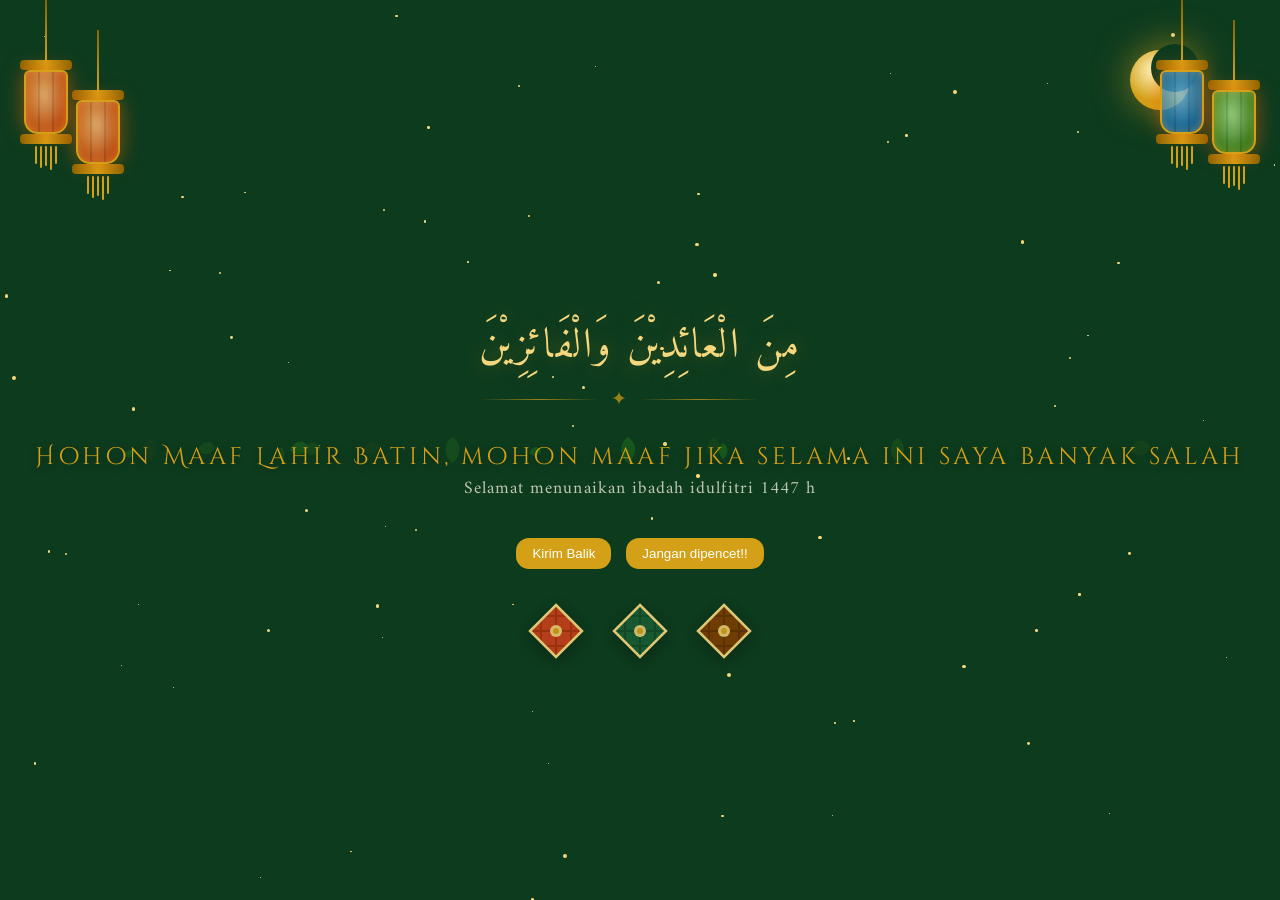
==== dashboard.html @ 44c919b3 "first commit" ====
<!DOCTYPE html>
<html lang="id">
<head>
<meta charset="UTF-8">
<meta name="viewport" content="width=device-width, initial-scale=1.0">
<title>Ketupat Ramadan</title>
<link href="https://fonts.googleapis.com/css2?family=Amiri:ital,wght@0,400;0,700;1,400&family=Cinzel+Decorative:wght@700&display=swap" rel="stylesheet">
<link rel="stylesheet" href="style.css">
</head>
<body>

<!-- Stars -->
<div class="stars" id="stars"></div>

<!-- Moon -->
<div class="moon">
  <svg viewBox="0 0 80 80" xmlns="http://www.w3.org/2000/svg">
    <defs>
      <radialGradient id="moonGrad" cx="40%" cy="35%">
        <stop offset="0%" stop-color="#fff9c4"/>
        <stop offset="100%" stop-color="#d4a017"/>
      </radialGradient>
    </defs>
    <circle cx="40" cy="40" r="30" fill="url(#moonGrad)"/>
    <circle cx="55" cy="28" r="24" fill="#0d3b1e"/>
  </svg>
</div>

<!-- Lanterns left -->
<div class="lantern-wrap left">
  <div class="lantern">
    <div class="lantern-string"></div>
    <div class="lantern-top"></div>
    <div class="lantern-body"><div class="lantern-glow"></div></div>
    <div class="lantern-bot"></div>
    <div class="lantern-fringe">
      <div class="fringe-strand"></div><div class="fringe-strand"></div>
      <div class="fringe-strand"></div><div class="fringe-strand"></div>
      <div class="fringe-strand"></div>
    </div>
  </div>
  <div class="lantern" style="margin-top:30px">
    <div class="lantern-string"></div>
    <div class="lantern-top"></div>
    <div class="lantern-body"><div class="lantern-glow"></div></div>
    <div class="lantern-bot"></div>
    <div class="lantern-fringe">
      <div class="fringe-strand"></div><div class="fringe-strand"></div>
      <div class="fringe-strand"></div><div class="fringe-strand"></div>
      <div class="fringe-strand"></div>
    </div>
  </div>
</div>

<!-- Lanterns right -->
<div class="lantern-wrap right">
  <div class="lantern" style="animation-delay:-0.8s">
    <div class="lantern-string"></div>
    <div class="lantern-top"></div>
    <div class="lantern-body" style="background:radial-gradient(ellipse at 40% 35%, #33aaff99, #005599dd)">
      <div class="lantern-glow"></div>
    </div>
    <div class="lantern-bot"></div>
    <div class="lantern-fringe">
      <div class="fringe-strand"></div><div class="fringe-strand"></div>
      <div class="fringe-strand"></div><div class="fringe-strand"></div>
      <div class="fringe-strand"></div>
    </div>
  </div>
  <div class="lantern" style="margin-top:20px;animation-delay:-2s">
    <div class="lantern-string"></div>
    <div class="lantern-top"></div>
    <div class="lantern-body" style="background:radial-gradient(ellipse at 40% 35%, #aaff6699, #226600dd)">
      <div class="lantern-glow"></div>
    </div>
    <div class="lantern-bot"></div>
    <div class="lantern-fringe">
      <div class="fringe-strand"></div><div class="fringe-strand"></div>
      <div class="fringe-strand"></div><div class="fringe-strand"></div>
      <div class="fringe-strand"></div>
    </div>
  </div>
</div>

<!-- Main Stage -->
<div class="stage">

  <div class="ghost" >
    <div class="arabic-text">مِنَ الْعَائِدِيْنَ وَالْفَائِزِيْنَ</div>
  <div class="divider">
    <div class="divider-line"></div>
    ✦
    <div class="divider-line"></div>
  </div>
</div>
  <div class="show" >
    <div class="title">Hohon Maaf Lahir Batin, mohon maaf jika selama ini saya banyak salah</div>
    <div class="subtitle">Selamat menunaikan ibadah idulfitri 1447 h</div>
  </div>
  <div class="next">
    <div id="dashboardWelcome" class="welcome-text" aria-live="polite"></div>
    <button id="btnKirimBalik" type="button">Kirim Balik</button>
    <button id="btnJanganPencet" type="button">Jangan dipencet!!</button>
  </div>

  <div id="thrModal" class="modal" aria-hidden="true">
    <div class="modal__backdrop" data-close="true"></div>
    <div class="modal__card" role="dialog" aria-modal="true" aria-labelledby="thrTitle">
      <div class="modal__header">
        <div id="thrTitle" class="modal__title"></div>
        <button id="thrClose" class="modal__close" type="button" aria-label="Tutup">×</button>
      </div>
      <div class="text">
        <p class="modal__title">Udah dibilangin jangan pencet, mana thrnya😜🙏</p>
      </div>
      <div class="modal__body">
        <div class="modal__hint">Scan QR DANA:</div>
        <img
          id="thrQr"
          class="modal__qr"
          alt="QR DANA"
          src="img/WhatsApp Image 2026-03-19 at 11.55.56.jpeg"
        />
      </div>
    </div>
  </div>

  <!-- Mini ketupats row -->
  <div class="mini-row">
    <div class="mini-ketupat">
      <svg width="60" height="60" viewBox="0 0 60 60" xmlns="http://www.w3.org/2000/svg">
        <defs>
          <clipPath id="dc1"><polygon points="30,4 56,30 30,56 4,30"/></clipPath>
        </defs>
        <polygon points="30,4 56,30 30,56 4,30" fill="#c8401a"/>
        <g clip-path="url(#dc1)">
          <g stroke="#8a2200" stroke-width="2" opacity="0.5">
            <line x1="0" y1="15" x2="60" y2="15"/><line x1="0" y1="30" x2="60" y2="30"/><line x1="0" y1="45" x2="60" y2="45"/>
            <line x1="15" y1="0" x2="15" y2="60"/><line x1="30" y1="0" x2="30" y2="60"/><line x1="45" y1="0" x2="45" y2="60"/>
          </g>
        </g>
        <polygon points="30,4 56,30 30,56 4,30" fill="none" stroke="#f5d77e" stroke-width="2.5"/>
        <circle cx="30" cy="30" r="6" fill="#f5d77e" opacity="0.9"/>
        <circle cx="30" cy="30" r="3" fill="#d4a017"/>
      </svg>
    </div>
    <div class="mini-ketupat">
      <svg width="60" height="60" viewBox="0 0 60 60" xmlns="http://www.w3.org/2000/svg">
        <defs>
          <clipPath id="dc2"><polygon points="30,4 56,30 30,56 4,30"/></clipPath>
        </defs>
        <polygon points="30,4 56,30 30,56 4,30" fill="#1a5c32"/>
        <g clip-path="url(#dc2)">
          <g stroke="#0d3b1e" stroke-width="2" opacity="0.5">
            <line x1="0" y1="15" x2="60" y2="15"/><line x1="0" y1="30" x2="60" y2="30"/><line x1="0" y1="45" x2="60" y2="45"/>
            <line x1="15" y1="0" x2="15" y2="60"/><line x1="30" y1="0" x2="30" y2="60"/><line x1="45" y1="0" x2="45" y2="60"/>
          </g>
        </g>
        <polygon points="30,4 56,30 30,56 4,30" fill="none" stroke="#f5d77e" stroke-width="2.5"/>
        <circle cx="30" cy="30" r="6" fill="#f5d77e" opacity="0.9"/>
        <circle cx="30" cy="30" r="3" fill="#d4a017"/>
      </svg>
    </div>
    <div class="mini-ketupat">
      <svg width="60" height="60" viewBox="0 0 60 60" xmlns="http://www.w3.org/2000/svg">
        <defs>
          <clipPath id="dc3"><polygon points="30,4 56,30 30,56 4,30"/></clipPath>
        </defs>
        <polygon points="30,4 56,30 30,56 4,30" fill="#7b3f00"/>
        <g clip-path="url(#dc3)">
          <g stroke="#4a2500" stroke-width="2" opacity="0.5">
            <line x1="0" y1="15" x2="60" y2="15"/><line x1="0" y1="30" x2="60" y2="30"/><line x1="0" y1="45" x2="60" y2="45"/>
            <line x1="15" y1="0" x2="15" y2="60"/><line x1="30" y1="0" x2="30" y2="60"/><line x1="45" y1="0" x2="45" y2="60"/>
          </g>
        </g>
        <polygon points="30,4 56,30 30,56 4,30" fill="none" stroke="#f5d77e" stroke-width="2.5"/>
        <circle cx="30" cy="30" r="6" fill="#f5d77e" opacity="0.9"/>
        <circle cx="30" cy="30" r="3" fill="#d4a017"/>
      </svg>
    </div>
  </div>

</div>
<script src="audio.js"></script>
<script src="script.js"></script>
</body>
</html>
---- style.css ----
:root {
    --gold: #d4a017;
    --gold-light: #f5d77e;
    --gold-dark: #8a6300;
    --green-deep: #0d3b1e;
    --green-mid: #1a5c32;
    --green-light: #2d8a50;
    --cream: #fdf6e3;
    --accent: #c8401a;
  }

  * { margin: 0; padding: 0; box-sizing: border-box; }

  body {
    background: var(--green-deep);
    min-height: 100vh;
    display: flex;
    flex-direction: column;
    align-items: center;
    justify-content: center;
    font-family: 'Amiri', serif;
    overflow: hidden;
    position: relative;
  }

  /* === BACKGROUND STARS === */
  .stars {
    position: fixed;
    inset: 0;
    pointer-events: none;
    z-index: 0;
  }
  .star {
    position: absolute;
    background: var(--gold-light);
    border-radius: 50%;
    animation: twinkle var(--d) ease-in-out infinite alternate;
  }
  @keyframes twinkle {
    from { opacity: 0.1; transform: scale(0.8); }
    to   { opacity: 0.9; transform: scale(1.2); }
  }

  /* === CRESCENT MOON === */
  .moon {
    position: fixed;
    top: 40px;
    right: 80px;
    width: 80px;
    height: 80px;
    z-index: 1;
    animation: moonFloat 6s ease-in-out infinite;
  }
  @keyframes moonFloat {
    0%,100% { transform: translateY(0) rotate(-5deg); }
    50%      { transform: translateY(-12px) rotate(5deg); }
  }
  .moon svg { filter: drop-shadow(0 0 18px #d4a01799); }

  /* === LANTERNS === */
  .lantern-wrap {
    position: fixed;
    top: 0;
    display: flex;
    gap: 0;
    z-index: 1;
    pointer-events: none;
  }
  .lantern-wrap.left  { left: 20px; }
  .lantern-wrap.right { right: 20px; }

  .lantern {
    display: flex;
    flex-direction: column;
    align-items: center;
    animation: sway 4s ease-in-out infinite;
    transform-origin: top center;
  }
  .lantern:nth-child(2) { animation-delay: -1.5s; }
  .lantern-string {
    width: 2px;
    height: 60px;
    background: linear-gradient(to bottom, var(--gold-dark), var(--gold));
  }
  .lantern-body {
    width: 44px;
    height: 64px;
    background: radial-gradient(ellipse at 40% 35%, #ff9933cc, #cc3300dd);
    border-radius: 6px 6px 14px 14px;
    border: 2px solid var(--gold);
    box-shadow: 0 0 20px #ff660088, inset 0 0 12px #ffcc6666;
    position: relative;
    overflow: hidden;
  }
  .lantern-body::before {
    content: '';
    position: absolute;
    inset: 0;
    background: repeating-linear-gradient(
      90deg,
      transparent 0px, transparent 12px,
      rgba(0,0,0,0.15) 12px, rgba(0,0,0,0.15) 14px
    );
  }
  .lantern-glow {
    position: absolute;
    inset: 0;
    background: radial-gradient(ellipse at 50% 40%, #ffffff44 0%, transparent 70%);
    animation: flicker 2s ease-in-out infinite;
  }
  .lantern-top, .lantern-bot {
    width: 52px;
    height: 10px;
    background: linear-gradient(90deg, var(--gold-dark), var(--gold), var(--gold-dark));
    border-radius: 4px;
  }
  .lantern-fringe {
    display: flex;
    gap: 3px;
    margin-top: 2px;
  }
  .fringe-strand {
    width: 2px;
    height: 18px;
    background: var(--gold);
    border-radius: 1px;
    animation: fringeWave 3s ease-in-out infinite;
  }
  .fringe-strand:nth-child(2) { animation-delay: 0.2s; height: 22px; }
  .fringe-strand:nth-child(3) { animation-delay: 0.4s; height: 20px; }
  .fringe-strand:nth-child(4) { animation-delay: 0.1s; height: 24px; }
  .fringe-strand:nth-child(5) { animation-delay: 0.3s; height: 18px; }

  @keyframes sway {
    0%,100% { transform: rotate(-6deg); }
    50%      { transform: rotate(6deg); }
  }
  @keyframes flicker {
    0%,100% { opacity: 0.8; }
    50%      { opacity: 1; }
  }
  @keyframes fringeWave {
    0%,100% { transform: skewX(-8deg); }
    50%      { transform: skewX(8deg); }
  }

  /* === MAIN STAGE === */
  .stage {
    position: relative;
    z-index: 2;
    display: flex;
    flex-direction: column;
    align-items: center;
    gap: 24px;
    margin-top: 5rem;
  }

  /* === KETUPAT SVG === */
  .ketupat-container {
    position: relative;
    width: 320px;
    height: 320px;
    display: flex;
    align-items: center;
    justify-content: center;
  }

  .ketupat-wrap {
    position: relative;
    animation: ketupatFloat 5s ease-in-out infinite;
    filter: drop-shadow(0 16px 40px #0008);
  }

  @keyframes ketupatFloat {
    0%,100% { transform: translateY(0) rotate(0deg); }
    25%      { transform: translateY(-14px) rotate(2deg); }
    75%      { transform: translateY(-8px) rotate(-2deg); }
  }

  /* Glow ring behind ketupat */
  .ketupat-glow {
    position: absolute;
    width: 200px;
    height: 200px;
    border-radius: 50%;
    background: radial-gradient(circle, #d4a01733 0%, transparent 70%);
    animation: glowPulse 3s ease-in-out infinite;
    top: 50%;
    left: 50%;
    transform: translate(-50%, -50%);
  }
  @keyframes glowPulse {
    0%,100% { transform: translate(-50%,-50%) scale(1);   opacity: 0.6; }
    50%      { transform: translate(-50%,-50%) scale(1.3); opacity: 1; }
  }

  /* Sparkles */
  .sparkle {
    position: absolute;
    pointer-events: none;
    animation: sparkleAnim var(--sd) ease-in-out infinite;
    animation-delay: var(--ss);
    top: var(--sy);
    left: var(--sx);
  }
  @keyframes sparkleAnim {
    0%,100% { opacity: 0; transform: scale(0) rotate(0deg); }
    50%      { opacity: 1; transform: scale(1) rotate(180deg); }
  }

  /* === TEXT === */
  .arabic-text {
    font-family: 'Amiri', serif;
    font-size: 2.6rem;
    color: var(--gold-light);
    text-shadow: 0 0 20px #d4a01766;
    letter-spacing: 0.05em;
    animation: textGlow 3s ease-in-out infinite alternate;
    text-align: center;
  }
  @keyframes textGlow {
    from { text-shadow: 0 0 10px #d4a01744; }
    to   { text-shadow: 0 0 30px #d4a017cc, 0 0 60px #d4a01755; }
  }

  .title {
    font-family: 'Cinzel Decorative', cursive;
    font-size: 1.5rem;
    color: var(--gold);
    letter-spacing: 0.15em;
    text-align: center;
    text-shadow: 0 2px 8px #0006;
    animation: fadeIn 2s ease;
  }

  .subtitle {
    font-family: 'Amiri', serif;
    font-size: 1.1rem;
    color: var(--cream);
    opacity: 0.75;
    text-align: center;
    letter-spacing: 0.06em;
  }

  /* === ORNAMENT DIVIDER === */
  .divider {
    display: flex;
    align-items: center;
    gap: 12px;
    color: var(--gold);
    opacity: 0.7;
    font-size: 1.2rem;
  }
  .divider-line {
    width: 120px;
    height: 1px;
    background: linear-gradient(to right, transparent, var(--gold), transparent);
  }

  /* === FLOATING LEAVES === */
  .leaf {
    position: fixed;
    pointer-events: none;
    z-index: 0;
    animation: leafFall linear infinite;
    opacity: 0.55;
  }
  @keyframes leafFall {
    0%   { transform: translateY(-40px) rotate(0deg); opacity: 0; }
    10%  { opacity: 0.55; }
    90%  { opacity: 0.4; }
    100% { transform: translateY(105vh) rotate(360deg); opacity: 0; }
  }

  /* === BOTTOM KETUPAT ROW === */
  .mini-row {
    display: flex;
    gap: 24px;
    margin-top: 8px;
  }
  .mini-ketupat {
    animation: miniSway 3s ease-in-out infinite;
    opacity: 0.9;
    filter: drop-shadow(0 4px 8px #0005);
  }
  .mini-ketupat:nth-child(2) { animation-delay: -1s; }
  .mini-ketupat:nth-child(3) { animation-delay: -2s; }
  @keyframes miniSway {
    0%,100% { transform: rotate(-8deg) translateY(0); }
    50%      { transform: rotate(8deg) translateY(-6px); }
  }

  @keyframes fadeIn {
    from { opacity: 0; transform: translateY(10px); }
    to   { opacity: 1; transform: translateY(0); }
  }
  .input-nama{
    text-align: center;
  }
  .input-nama input{
    border: 3px solid var(--gold);
    border-radius: 13px;
    padding: 0.5rem 1rem;
    background: #0d3b1e;
    color: #f5d77e;
  }
  .input-nama button{
    border-style: none;
    border-radius: 13px;
    padding: 0.5rem 1rem;
    background-color: #d4a017;
    color: white;
    margin: 1rem 0;
    transition: 0.7s;
  }
  .input-nama button:hover{
    transform: scale(1.2);
  }
  .next button{
    border-style: none;
    border-radius: 13px;
    padding: 0.5rem 1rem;
    background-color: #d4a017;
    color: white;
    margin: 0 5px;
    transition: 0.7s;
  }
  .next button:hover{
    transform: scale(1.2);    
  }

  .welcome-text{
    margin-top: 10px;
    font-family: 'Cinzel Decorative', cursive;
    color: var(--gold-light);
    text-shadow: 0 0 18px #d4a01766;
    letter-spacing: 0.06em;
    text-align: center;
    opacity: 0;
    transform: translateY(6px);
    transition: 0.4s ease;
  }
  .welcome-text.is-visible{
    opacity: 1;
    transform: translateY(0);
  }

  /* Modal THR */
  .modal{
    position: fixed;
    inset: 0;
    display: none;
    z-index: 50;
  }
  .modal.is-open{
    display: block;
  }
  .modal__backdrop{
    position: absolute;
    inset: 0;
    background: rgba(0,0,0,0.6);
    backdrop-filter: blur(2px);
  }
  .modal__card{
    position: absolute;
    left: 50%;
    top: 50%;
    transform: translate(-50%,-50%);
    width: min(92vw, 360px);
    background: rgba(13, 59, 30, 0.98);
    border: 2px solid var(--gold);
    border-radius: 16px;
    box-shadow: 0 18px 60px rgba(0,0,0,0.55);
    padding: 14px 14px 16px;
  }
  .modal__header{
    display: flex;
    align-items: center;
    justify-content: space-between;
    gap: 10px;
    margin-bottom: 10px;
  }
  .modal__title{
    font-family: 'Cinzel Decorative', cursive;
    color: var(--gold-light);
    letter-spacing: 0.08em;
    font-size: 1.05rem;
  }
  .modal__close{
    border: none;
    background: transparent;
    color: var(--gold-light);
    font-size: 26px;
    line-height: 1;
    cursor: pointer;
    padding: 0 6px;
    border-radius: 10px;
    transition: 0.2s;
  }
  .modal__close:hover{
    background: rgba(212,160,23,0.15);
  }
  .modal__body{
    text-align: center;
  }
  .modal__hint{
    color: var(--cream);
    opacity: 0.85;
    margin-bottom: 10px;
    letter-spacing: 0.04em;
  }
  .modal__qr{
    width: 220px;
    height: 220px;
    border-radius: 12px;
    border: 2px solid rgba(245,215,126,0.5);
    background: #fff;
  }
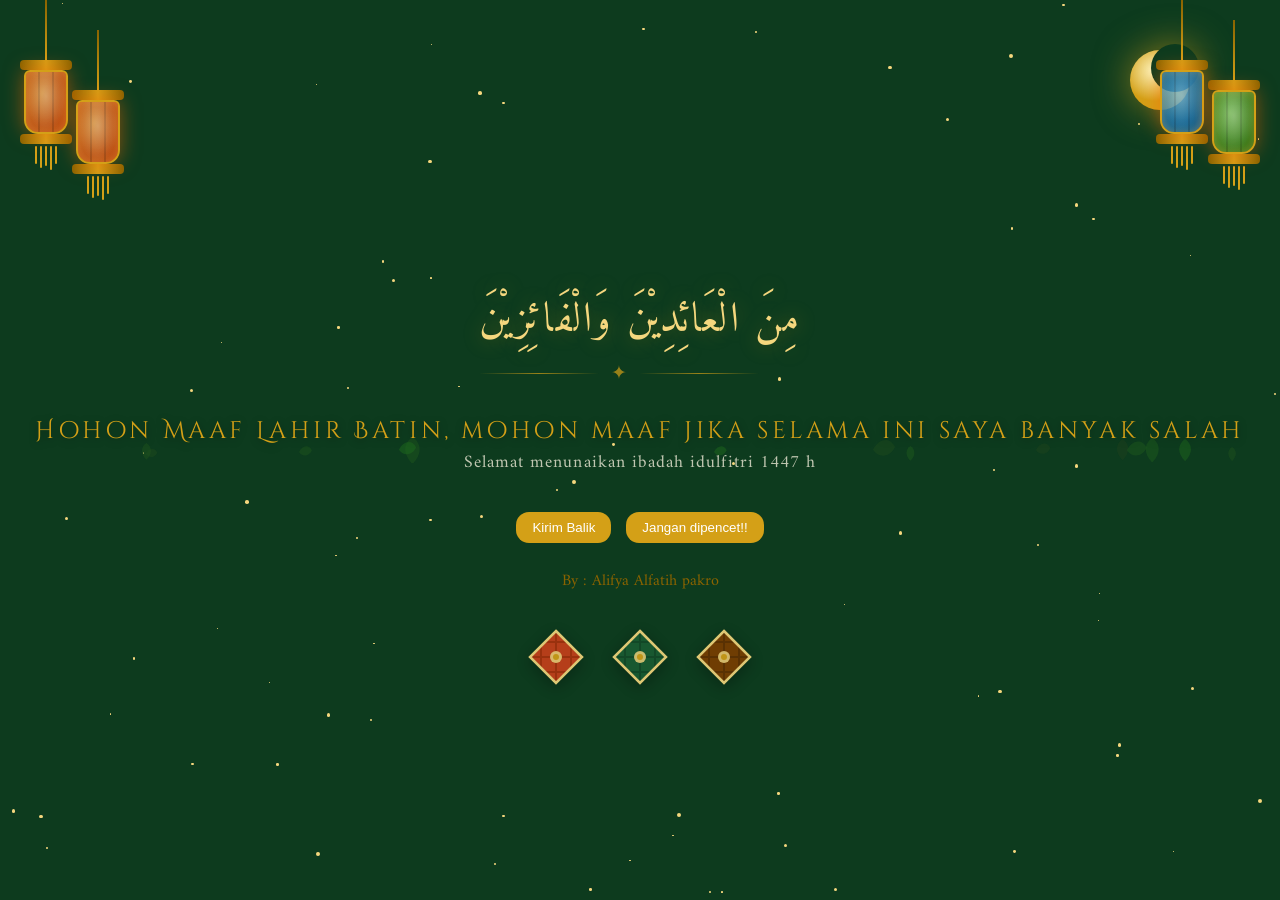
==== commit dd0b187c: "menambahkan array user dan fav icon" ====
--- a/dashboard.html
+++ b/dashboard.html
@@ -3,9 +3,10 @@
 <head>
 <meta charset="UTF-8">
 <meta name="viewport" content="width=device-width, initial-scale=1.0">
-<title>Ketupat Ramadan</title>
+<title>Eid Mubarak</title>
 <link href="https://fonts.googleapis.com/css2?family=Amiri:ital,wght@0,400;0,700;1,400&family=Cinzel+Decorative:wght@700&display=swap" rel="stylesheet">
 <link rel="stylesheet" href="style.css">
+<link rel="shortcut icon" href="img/logo.avif" type="image/x-icon" class="icon">
 </head>
 <body>
 
@@ -101,6 +102,10 @@
     <div id="dashboardWelcome" class="welcome-text" aria-live="polite"></div>
     <button id="btnKirimBalik" type="button">Kirim Balik</button>
     <button id="btnJanganPencet" type="button">Jangan dipencet!!</button>
+    <button id="btnUserList" type="button" hidden>Daftar User Masuk</button>
+  </div>
+  <div class="me">
+    <p>By : Alifya Alfatih pakro</p>
   </div>
 
   <div id="thrModal" class="modal" aria-hidden="true">
--- a/style.css
+++ b/style.css
@@ -415,4 +415,71 @@
     border-radius: 12px;
     border: 2px solid rgba(245,215,126,0.5);
     background: #fff;
+  }
+
+  /* Admin user list page */
+  .admin-actions{
+    width: min(92vw, 560px);
+    display: flex;
+    justify-content: center;
+    margin: 4px 0 8px;
+  }
+  .btn-link{
+    display: inline-block;
+    text-decoration: none;
+    border-radius: 13px;
+    padding: 0.55rem 1rem;
+    background-color: #d4a017;
+    color: white;
+    transition: 0.25s;
+  }
+  .btn-link:hover{
+    transform: scale(1.06);
+  }
+  .user-list{
+    width: min(92vw, 560px);
+    max-height: min(62vh, 520px);
+    overflow: auto;
+    border: 2px solid rgba(245,215,126,0.35);
+    border-radius: 16px;
+    background: rgba(13, 59, 30, 0.7);
+    box-shadow: 0 16px 60px rgba(0,0,0,0.35);
+    padding: 10px;
+  }
+  .user-entry{
+    display: flex;
+    align-items: baseline;
+    justify-content: space-between;
+    gap: 14px;
+    padding: 10px 12px;
+    border-radius: 12px;
+    border: 1px solid rgba(212,160,23,0.18);
+    background: rgba(13, 59, 30, 0.55);
+    margin: 8px 0;
+  }
+  .user-entry__name{
+    font-family: 'Cinzel Decorative', cursive;
+    color: var(--gold-light);
+    letter-spacing: 0.06em;
+    font-size: 1rem;
+  }
+  .user-entry__time{
+    color: var(--cream);
+    opacity: 0.8;
+    font-size: 0.95rem;
+    white-space: nowrap;
+  }
+  .empty-state{
+    color: var(--cream);
+    opacity: 0.85;
+    text-align: center;
+    padding: 16px 10px;
+    letter-spacing: 0.04em;
+  }
+  .icon{
+    border-radius: 50%;
+    border: 1px solid white;
+  }
+  .me{
+    color: #8a6300;
   }
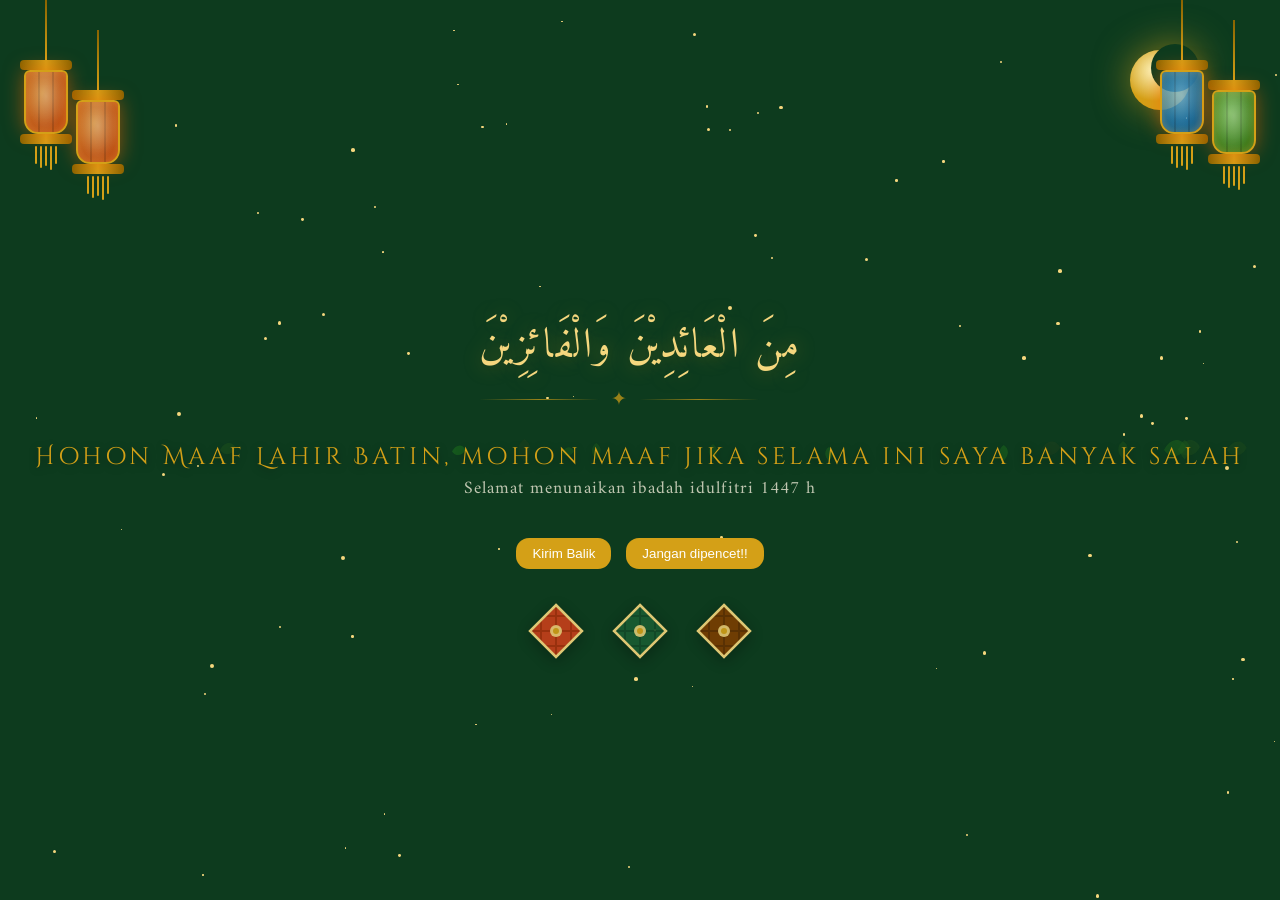
==== commit 8e238ae1: "kembali ke no array" ====
--- a/dashboard.html
+++ b/dashboard.html
@@ -3,10 +3,9 @@
 <head>
 <meta charset="UTF-8">
 <meta name="viewport" content="width=device-width, initial-scale=1.0">
-<title>Eid Mubarak</title>
+<title>Ketupat Ramadan</title>
 <link href="https://fonts.googleapis.com/css2?family=Amiri:ital,wght@0,400;0,700;1,400&family=Cinzel+Decorative:wght@700&display=swap" rel="stylesheet">
 <link rel="stylesheet" href="style.css">
-<link rel="shortcut icon" href="img/logo.avif" type="image/x-icon" class="icon">
 </head>
 <body>
 
@@ -102,10 +101,6 @@
     <div id="dashboardWelcome" class="welcome-text" aria-live="polite"></div>
     <button id="btnKirimBalik" type="button">Kirim Balik</button>
     <button id="btnJanganPencet" type="button">Jangan dipencet!!</button>
-    <button id="btnUserList" type="button" hidden>Daftar User Masuk</button>
-  </div>
-  <div class="me">
-    <p>By : Alifya Alfatih pakro</p>
   </div>
 
   <div id="thrModal" class="modal" aria-hidden="true">
--- a/style.css
+++ b/style.css
@@ -415,71 +415,4 @@
     border-radius: 12px;
     border: 2px solid rgba(245,215,126,0.5);
     background: #fff;
-  }
-
-  /* Admin user list page */
-  .admin-actions{
-    width: min(92vw, 560px);
-    display: flex;
-    justify-content: center;
-    margin: 4px 0 8px;
-  }
-  .btn-link{
-    display: inline-block;
-    text-decoration: none;
-    border-radius: 13px;
-    padding: 0.55rem 1rem;
-    background-color: #d4a017;
-    color: white;
-    transition: 0.25s;
-  }
-  .btn-link:hover{
-    transform: scale(1.06);
-  }
-  .user-list{
-    width: min(92vw, 560px);
-    max-height: min(62vh, 520px);
-    overflow: auto;
-    border: 2px solid rgba(245,215,126,0.35);
-    border-radius: 16px;
-    background: rgba(13, 59, 30, 0.7);
-    box-shadow: 0 16px 60px rgba(0,0,0,0.35);
-    padding: 10px;
-  }
-  .user-entry{
-    display: flex;
-    align-items: baseline;
-    justify-content: space-between;
-    gap: 14px;
-    padding: 10px 12px;
-    border-radius: 12px;
-    border: 1px solid rgba(212,160,23,0.18);
-    background: rgba(13, 59, 30, 0.55);
-    margin: 8px 0;
-  }
-  .user-entry__name{
-    font-family: 'Cinzel Decorative', cursive;
-    color: var(--gold-light);
-    letter-spacing: 0.06em;
-    font-size: 1rem;
-  }
-  .user-entry__time{
-    color: var(--cream);
-    opacity: 0.8;
-    font-size: 0.95rem;
-    white-space: nowrap;
-  }
-  .empty-state{
-    color: var(--cream);
-    opacity: 0.85;
-    text-align: center;
-    padding: 16px 10px;
-    letter-spacing: 0.04em;
-  }
-  .icon{
-    border-radius: 50%;
-    border: 1px solid white;
-  }
-  .me{
-    color: #8a6300;
   }
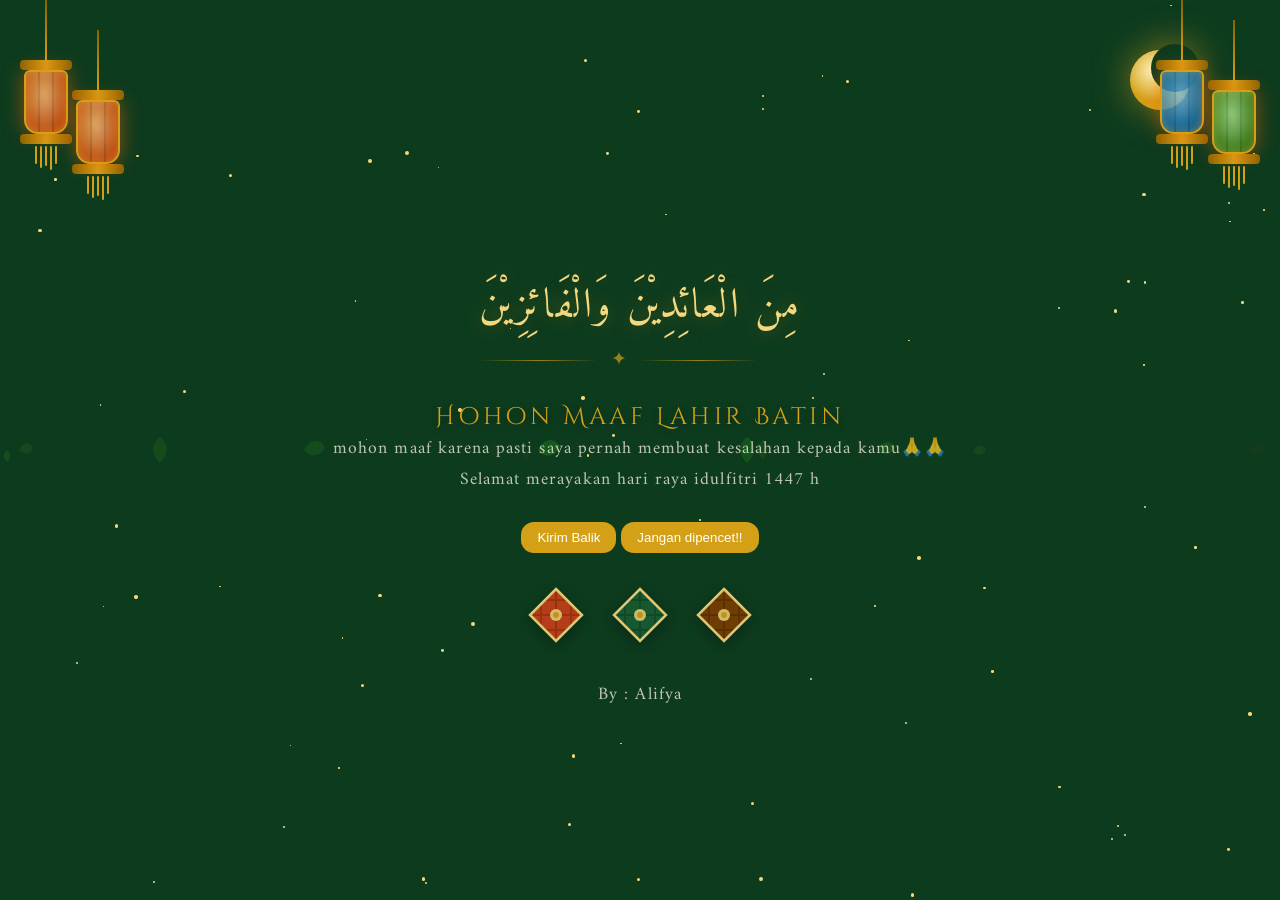
==== commit 8cd203ea: "perbaikan kalimat yang muncul" ====
--- a/dashboard.html
+++ b/dashboard.html
@@ -94,8 +94,9 @@
   </div>
 </div>
   <div class="show" >
-    <div class="title">Hohon Maaf Lahir Batin, mohon maaf jika selama ini saya banyak salah</div>
-    <div class="subtitle">Selamat menunaikan ibadah idulfitri 1447 h</div>
+    <div class="title">Hohon Maaf Lahir Batin</div>
+    <div class="subtitle">mohon maaf karena pasti saya pernah membuat kesalahan kepada kamu🙏🙏</div>
+    <div class="subtitle">Selamat merayakan hari raya idulfitri 1447 h</div>
   </div>
   <div class="next">
     <div id="dashboardWelcome" class="welcome-text" aria-live="polite"></div>
@@ -179,6 +180,7 @@
       </svg>
     </div>
   </div>
+  <p class="subtitle">By : Alifya</p>
 
 </div>
 <script src="audio.js"></script>
--- a/style.css
+++ b/style.css
@@ -322,7 +322,6 @@
     padding: 0.5rem 1rem;
     background-color: #d4a017;
     color: white;
-    margin: 0 5px;
     transition: 0.7s;
   }
   .next button:hover{
@@ -330,7 +329,7 @@
   }
 
   .welcome-text{
-    margin-top: 10px;
+    margin-top: 3px;
     font-family: 'Cinzel Decorative', cursive;
     color: var(--gold-light);
     text-shadow: 0 0 18px #d4a01766;
@@ -415,4 +414,11 @@
     border-radius: 12px;
     border: 2px solid rgba(245,215,126,0.5);
     background: #fff;
-  }+  }
+  #welcomeText {
+  opacity: 0;
+  transition: opacity 0.5s ease;
+}
+#welcomeText.is-visible {
+  opacity: 1;
+}
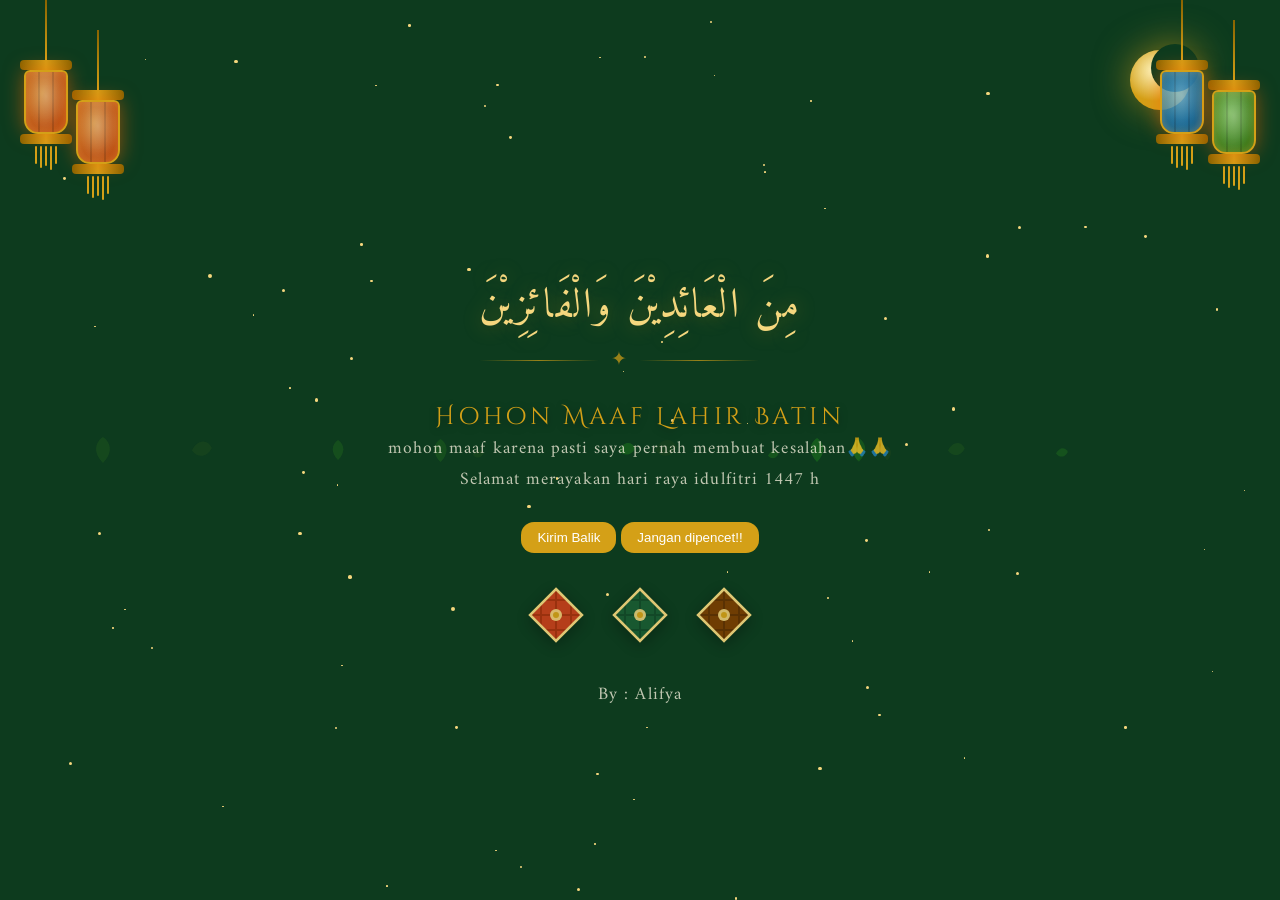
==== commit 2791252b: "fixed" ====
--- a/dashboard.html
+++ b/dashboard.html
@@ -95,7 +95,7 @@
 </div>
   <div class="show" >
     <div class="title">Hohon Maaf Lahir Batin</div>
-    <div class="subtitle">mohon maaf karena pasti saya pernah membuat kesalahan kepada kamu🙏🙏</div>
+    <div class="subtitle">mohon maaf karena pasti saya pernah membuat kesalahan🙏🙏</div>
     <div class="subtitle">Selamat merayakan hari raya idulfitri 1447 h</div>
   </div>
   <div class="next">
